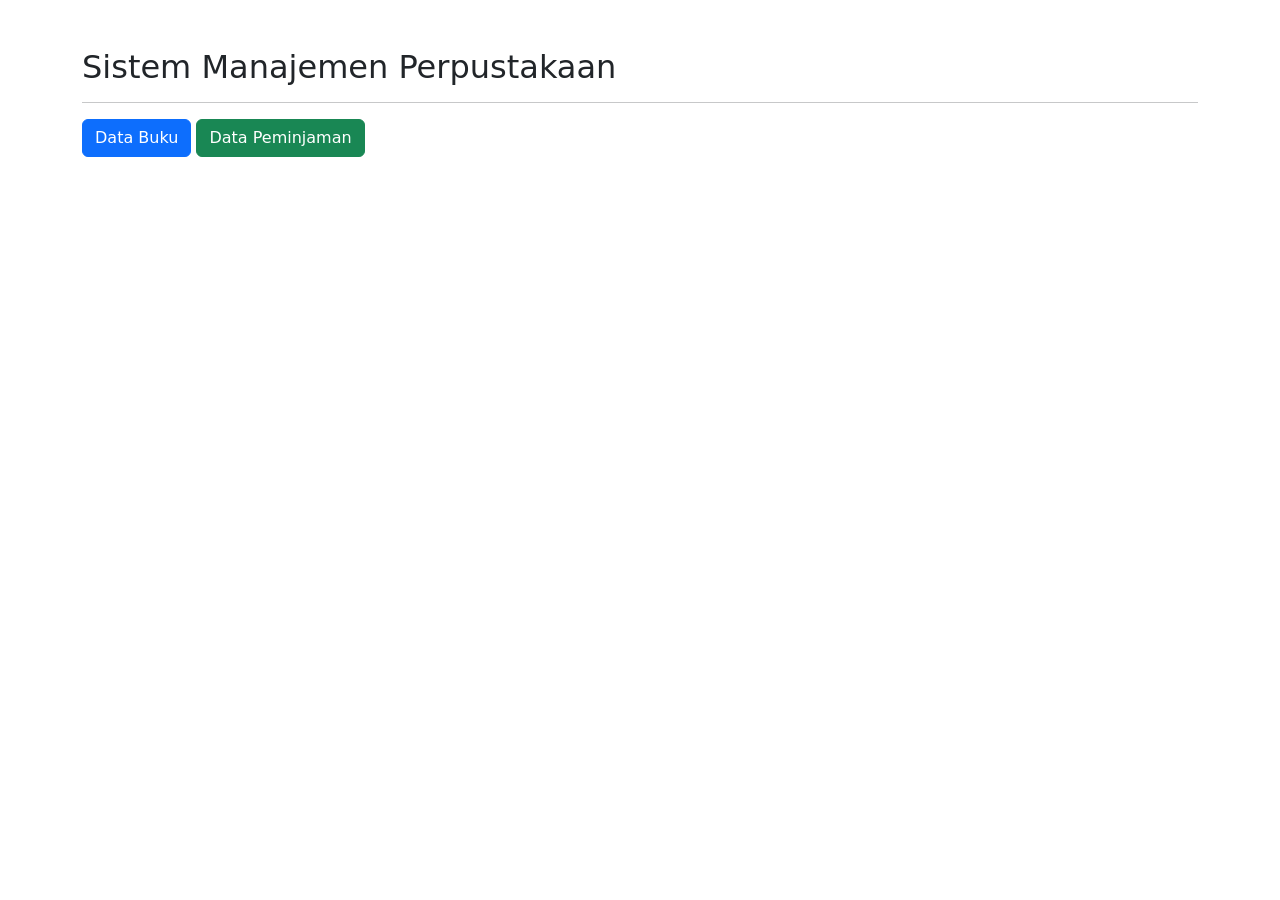
==== public/index.html @ 5ed63e21 "Create public/index.html" ====
<!DOCTYPE html>
<html>
<head>

<meta charset="UTF-8">

<title>Library Management</title>

<link href="https://cdn.jsdelivr.net/npm/bootstrap@5.3.3/dist/css/bootstrap.min.css" rel="stylesheet">

</head>

<body>

<div class="container mt-5">

<h2>Sistem Manajemen Perpustakaan</h2>

<hr>

<a href="buku.html" class="btn btn-primary">
Data Buku
</a>

<a href="peminjaman.html" class="btn btn-success">
Data Peminjaman
</a>

</div>

</body>
</html>
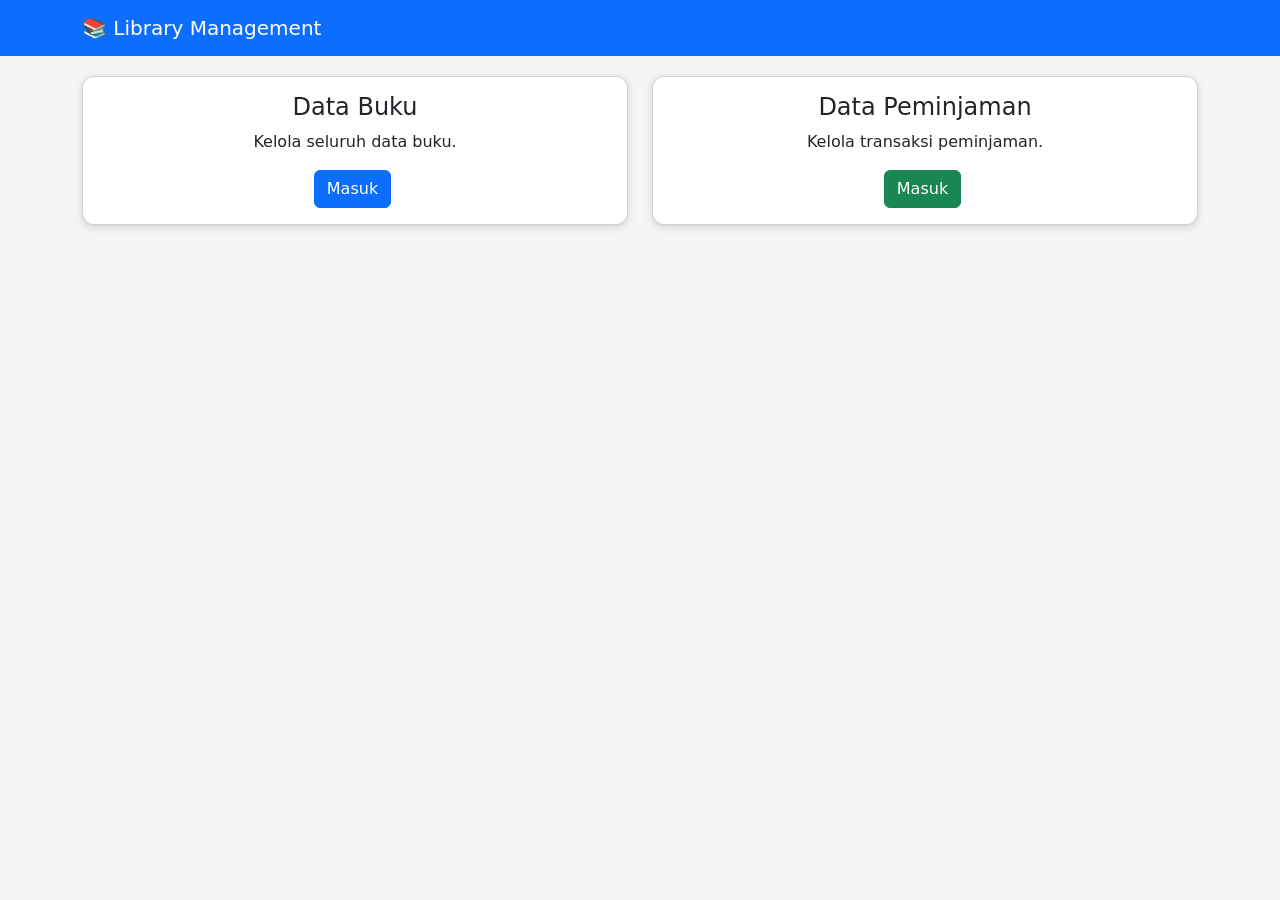
==== commit fcaaf87f: "Update index.html" ====
--- a/public/index.html
+++ b/public/index.html
@@ -1,5 +1,6 @@
 <!DOCTYPE html>
 <html>
+
 <head>
 
 <meta charset="UTF-8">
@@ -8,25 +9,72 @@
 
 <link href="https://cdn.jsdelivr.net/npm/bootstrap@5.3.3/dist/css/bootstrap.min.css" rel="stylesheet">
 
+<link rel="stylesheet" href="css/style.css">
+
 </head>
 
 <body>
 
-<div class="container mt-5">
+<nav class="navbar navbar-dark bg-primary">
 
-<h2>Sistem Manajemen Perpustakaan</h2>
+<div class="container">
 
-<hr>
+<span class="navbar-brand">
+📚 Library Management
+</span>
+
+</div>
+
+</nav>
+
+<div class="container">
+
+<div class="row">
+
+<div class="col-md-6">
+
+<div class="card">
+
+<div class="card-body text-center">
+
+<h4>Data Buku</h4>
+
+<p>Kelola seluruh data buku.</p>
 
 <a href="buku.html" class="btn btn-primary">
-Data Buku
-</a>
-
-<a href="peminjaman.html" class="btn btn-success">
-Data Peminjaman
+Masuk
 </a>
 
 </div>
 
+</div>
+
+</div>
+
+<div class="col-md-6">
+
+<div class="card">
+
+<div class="card-body text-center">
+
+<h4>Data Peminjaman</h4>
+
+<p>Kelola transaksi peminjaman.</p>
+
+<a href="peminjaman.html" class="btn btn-success">
+Masuk
+</a>
+
+</div>
+
+</div>
+
+</div>
+
+</div>
+
+</div>
+
 </body>
+
 </html>
--- a/public/css/style.css
+++ b/public/css/style.css
@@ -0,0 +1,24 @@
+body{
+    background:#f5f5f5;
+}
+
+.navbar{
+    margin-bottom:20px;
+}
+
+.card{
+    border-radius:12px;
+    box-shadow:0 2px 8px rgba(0,0,0,.15);
+}
+
+.table{
+    background:white;
+}
+
+.btn{
+    margin-right:5px;
+}
+
+h2{
+    margin-bottom:20px;
+}
